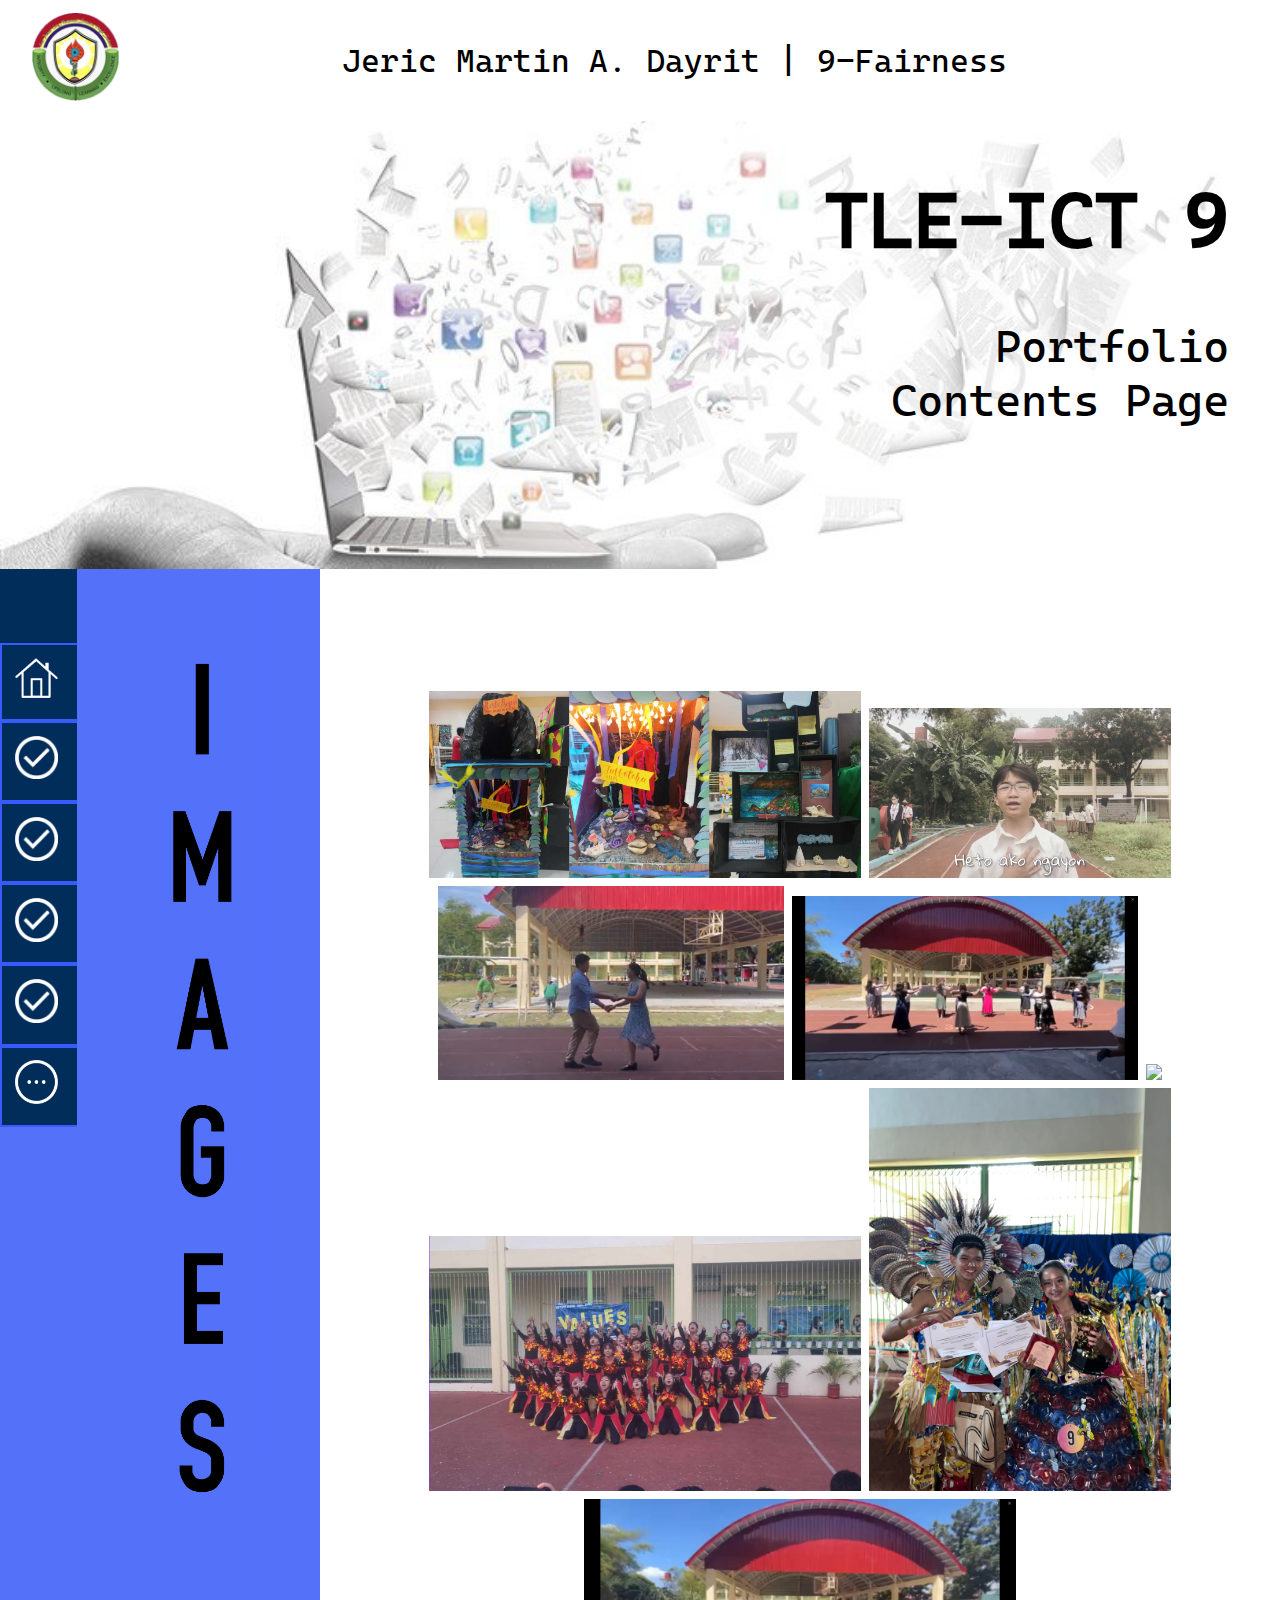
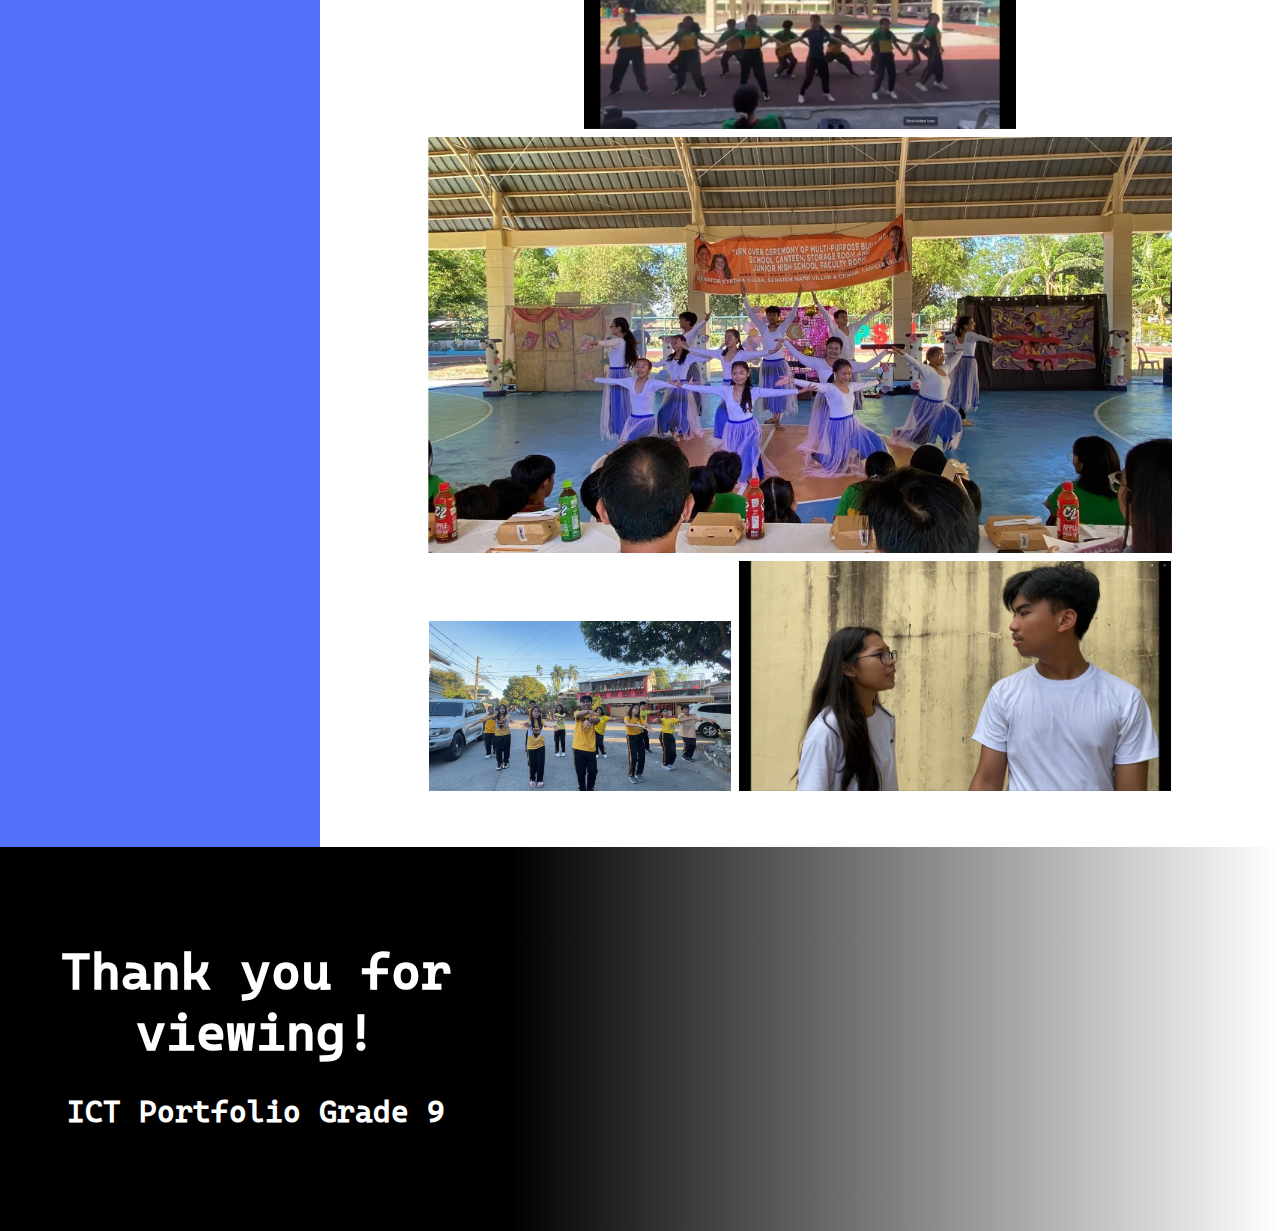
==== page2.html @ 09bcd699 "Add files via upload" ====
<!DOCTYPE html>
<html>
<head>
<meta name="viewport" content="width=device-width, initial-scale=1.0">
<link rel="stylesheet" href="stylessub.css" type="text/css">
<style type="text/css">
.partition {
	background-color: #5471FA;
	background-image: url("Images sidebar.png");
	background-position-x: right;
	background-size: 100% auto;
	background-repeat: no-repeat;
	width: auto;
	height: auto;
	max-width: 100%;
	max-height: 110%;
}
#image{
	height: auto;
	width: 35%;
}
#image2{
	height: auto;
	width: 50%;
}
#image3{
	height: auto;
	width: 40%;
}
#image4{
	height: auto;
	width: 86%;
}
</style>
<title>ICT Portfolio</title>
</head>
<body>
<div class="bgcontainer">
<div class="header">
<div><img src="LPSCI.png" width="70%" height="70%"></div>
<div class="marquee"><div class="marqueetext">Jeric Martin A. Dayrit | 9-Fairness</div></div>
</div>
<div class="bgheading">
<div class="bgheading-partition1"></div>
<div class="bgheading-partition2"><h1 style="font-size: 6.0vw;">TLE-ICT 9</h1><br><p>Portfolio Contents Page</p></div>
</div>
</div>
<div class="bodycontainer">
<div class="partition">
<div class="button-group">
<br>
<br>
<a href="index.html" id="b-link"><button><img src="Home.png" width="15%" height="15%"> &nbsp; &nbsp;Home</button></a>
<a href="page1.html" id="b-link"><button><img src="Check.png" width="15%" height="15%"> &nbsp; &nbsp;Videos</button></a>
<a href="page2.html" id="b-link"><button><img src="Check.png" width="15%" height="15%"> &nbsp; &nbsp;Images</button></a>
<a href="page3.html" id="b-link"><button><img src="Check.png" width="15%" height="15%"> &nbsp; &nbsp;Mag Cover</button></a>
<a href="page4.html" id="b-link"><button><img src="Check.png" width="15%" height="15%"> &nbsp; &nbsp;Audio</button></a>
<a href="page5.html" id="b-link"><button><img src="Extra.png" width="15%" height="15%"> &nbsp; &nbsp;Extras</button></a>
</div>
<br><br>
</div>
<div class="content-partition">
<br><br>
<img src="Photo7.png" id="image2">
<img src="Photo1.png" id="image">
<img src="Photo9.png" id="image3">
<img src="Photo8.png" id="image3">
<img src="Photo2.jpg" id="image">
<img src="Photo4.png" id="image2">
<img src="Photo3.jpg" id="image">
<img src="Photo6.png" id="image2">
<img src="Photo5.png" id="image4">
<img src="Photo11.png" id="image">
<img src="Photo10.png" id="image2">
</div>
</div>
<div class="footer">
<div class="footer-partition">
<br><br><br>
<h1>Thank you for viewing!</h1>
<br>
<h3>ICT Portfolio Grade 9</h3>
</div>
<div class="fade-effect"></div>
</div>
</body>
</html>
---- stylessub.css ----
*{
	padding: 0px;
	margin: 0px;
	box-sizing: border-box;
}

@font-face{

	font-family: "-Cascadia Code-";
	src: url("Cascadia.ttf");
}

@font-face{

	font-family: "-Segoe UI-";
	src: url("SegoeUI.ttf");
}

.header{
	display: grid;
	align-items: center;
	padding: 1%;
	font-family: "-Cascadia Code-";
	font-size: 2.5vw;
	color: #000000;
	background-color: #FFFFFF;
	grid-template-columns: 10% 1fr;
}

.marquee{
	margin-right: 5%;
	overflow: hidden;
}

.marqueetext{
	animation: slide 15s linear infinite;
}

@keyframes slide{
	0%{
		transform: translateX(-100%);
	}
	100%{
		transform: translateX(100%);
	}
}

.bgcontainer{
	background-image: url("Content.jpg");
	background-size: 100% auto;
	background-attachment: fixed;
	background-repeat: no-repeat;
}

.bgheading{
	text-align: right;
	display: grid;
	align-items: center;
	grid-template-columns: 60% 1fr;
	height: 35.0vw;
	color: #000000;
	font-family: "-Cascadia Code-";
	font-size: 3.5vw;
	font-weight: 100;
}

.bgheading-partition1 {
	background-image: linear-gradient(to left, rgba(255, 255, 255, 0.65), rgba(255, 255, 255, 0.0));
	width: 100%;
	height: 100%;
}

.bgheading-partition2 {
	background-color: rgba(255, 255, 255, 0.65);
	width: 100%;
	height: 100%;
	padding-right: 10%;
	padding-top: 10%;
}

body{
	font-family: "-Segoe UI-";
	font-size: 2.5vw;
	text-align: center;
}

.bodycontainer{
	display: grid;
	grid-template-columns: 25% 1fr;
	height: auto;
}

.button-group{
	width: 24%;
	background-color: #002D5A;
	overflow: hidden;
	transition-duration: 0.5s;
}

.content-partition{
	padding: 5%;
}

.content-border {
	padding: 3%;
	border-style: solid;
	border-color: #002D5A;
	border-width: 1vw;
	border-radius: 3vw;
	background-color: #E3E3E3;
}

.button-group:hover{
	width: 100%;
}

.button-group button{
	text-align: left;
	background-color: #002D5A;
	color: #FFFFFF;
	border: 0.2vw solid #385BFF;
	font-size: 2.5vw;
	font-family: "-Segoe UI-";
	width: 25vw;
	padding: 1vw;
	display: block;
	transition-duration: 0.5s;
	cursor: pointer;
}

.button-group button:hover{
	font-size: 2.8vw;
	color: #000000;
	background-color: #385BFF;
}

#b-link:link{

	color: rgba(0, 0, 0, 0.0);
}

#b-link:visited {
	color: rgba(0, 0, 0, 0.0);
}

#b-link:hover {
	color: rgba(0, 0, 0, 0.0);
}

#b-link:active {
	color: rgba(0, 0, 0, 0.0);
}

.footer {
	text-align: center;
	align-items: center;
	display: grid;
	grid-template-columns: 40% 1fr;
	min-height: 30.0vw;
	max-height: 100%;
	font-family: "-Cascadia Code-";
	font-size: 2.0vw;
	font-weight: 600;
	color: #FFFFFF;
	background-image: url("Keyboard.webp");
	background-size: 100% 120%;
	background-attachment: fixed;
	background-repeat: no-repeat;
}

.footer-partition{
	width: 100%;
	height: 100%;
	background-color: #000000;
}
.fade-effect {
	width: 100%;
	height: 100%;
	background-image: linear-gradient(to right, rgba(0, 0, 0, 1.0), rgba(0, 0, 0, 0.0));
}
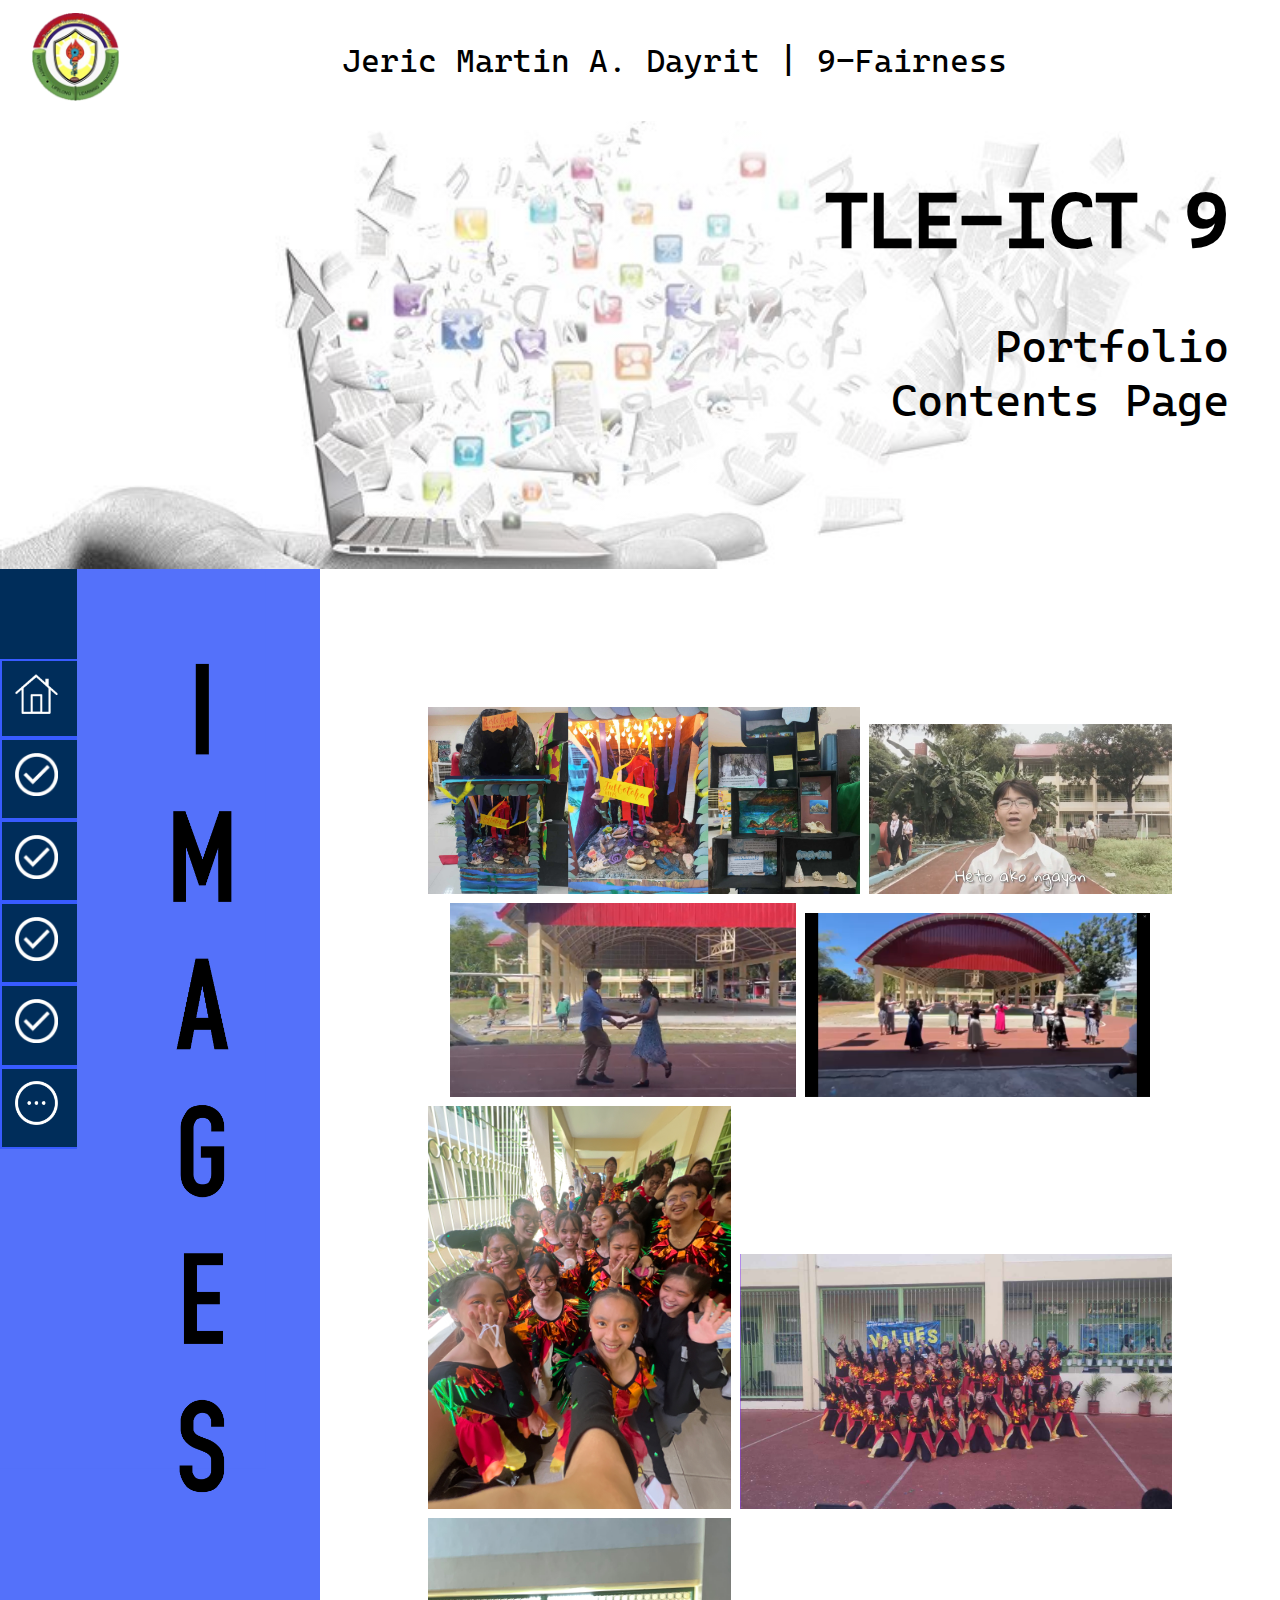
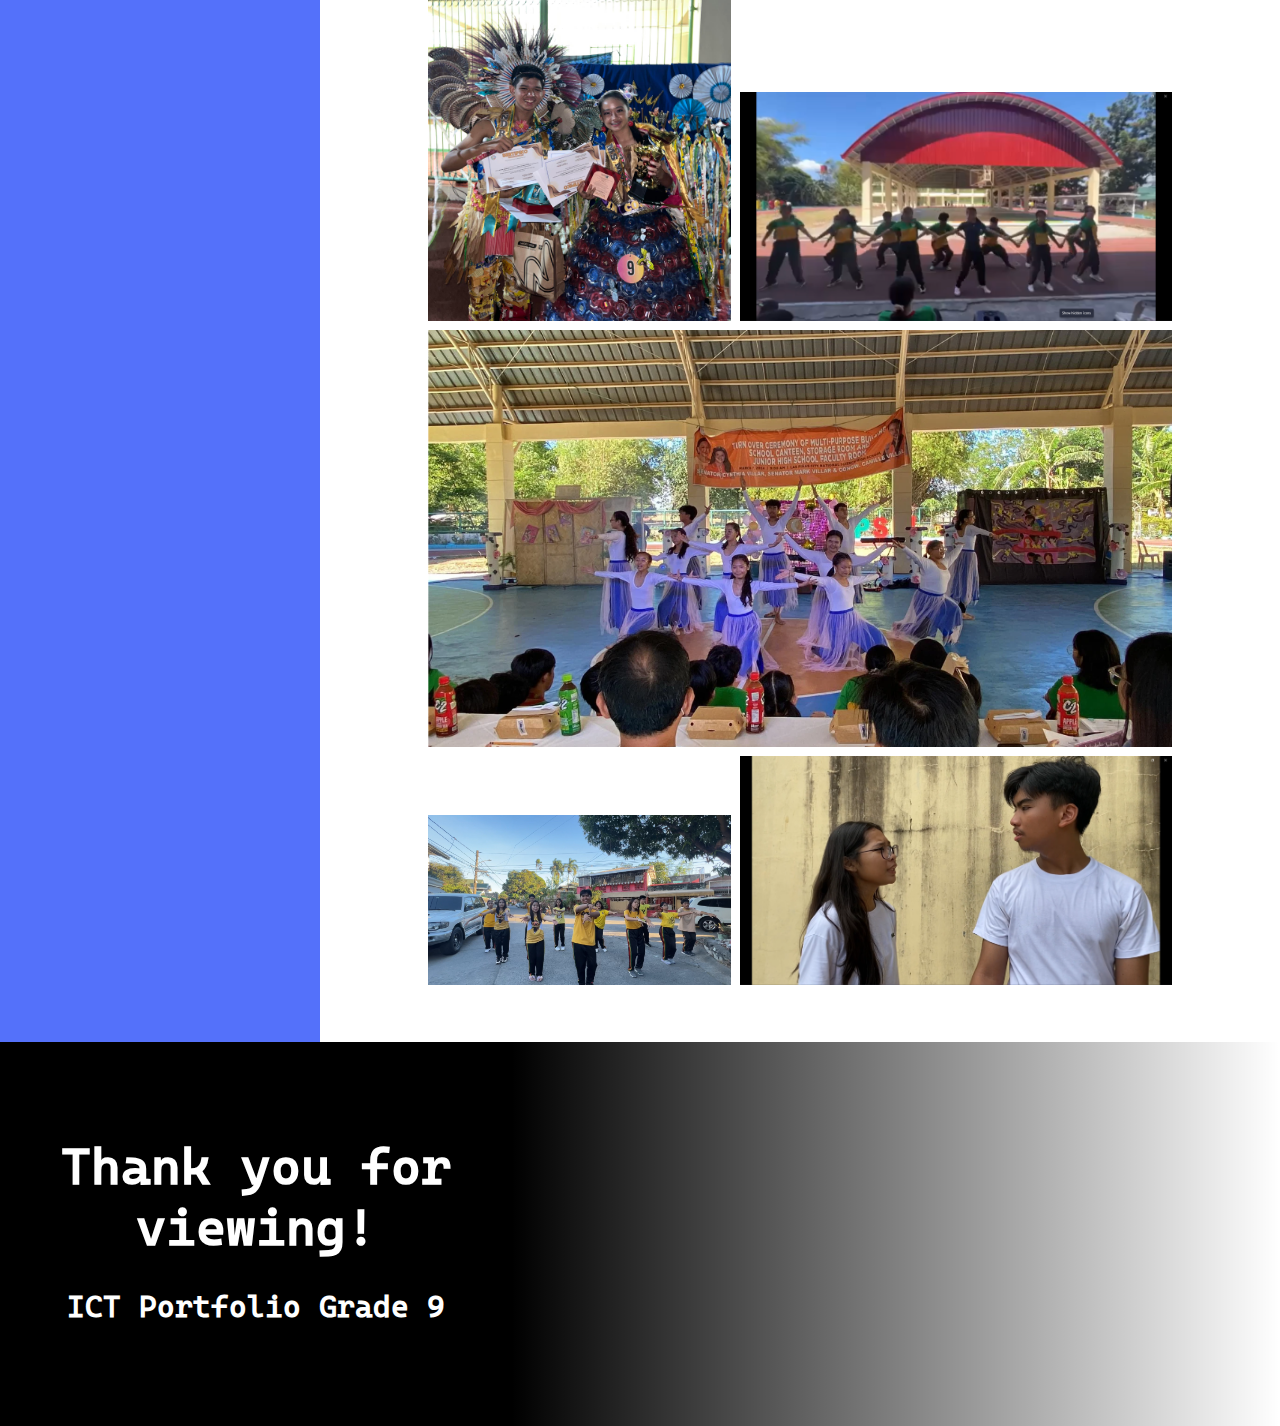
==== commit ebc36986: "Update page2.html" ====
--- a/page2.html
+++ b/page2.html
@@ -65,7 +65,7 @@
 <img src="Photo1.png" id="image">
 <img src="Photo9.png" id="image3">
 <img src="Photo8.png" id="image3">
-<img src="Photo2.jpg" id="image">
+<img src="Photo2.JPG" id="image">
 <img src="Photo4.png" id="image2">
 <img src="Photo3.jpg" id="image">
 <img src="Photo6.png" id="image2">
@@ -84,4 +84,4 @@
 <div class="fade-effect"></div>
 </div>
 </body>
-</html>+</html>
--- a/stylessub.css
+++ b/stylessub.css
@@ -13,7 +13,7 @@
 @font-face{
 
 	font-family: "-Segoe UI-";
-	src: url("SegoeUI.ttf");
+	src: url("SegoeUI.TTF");
 }
 
 .header{
